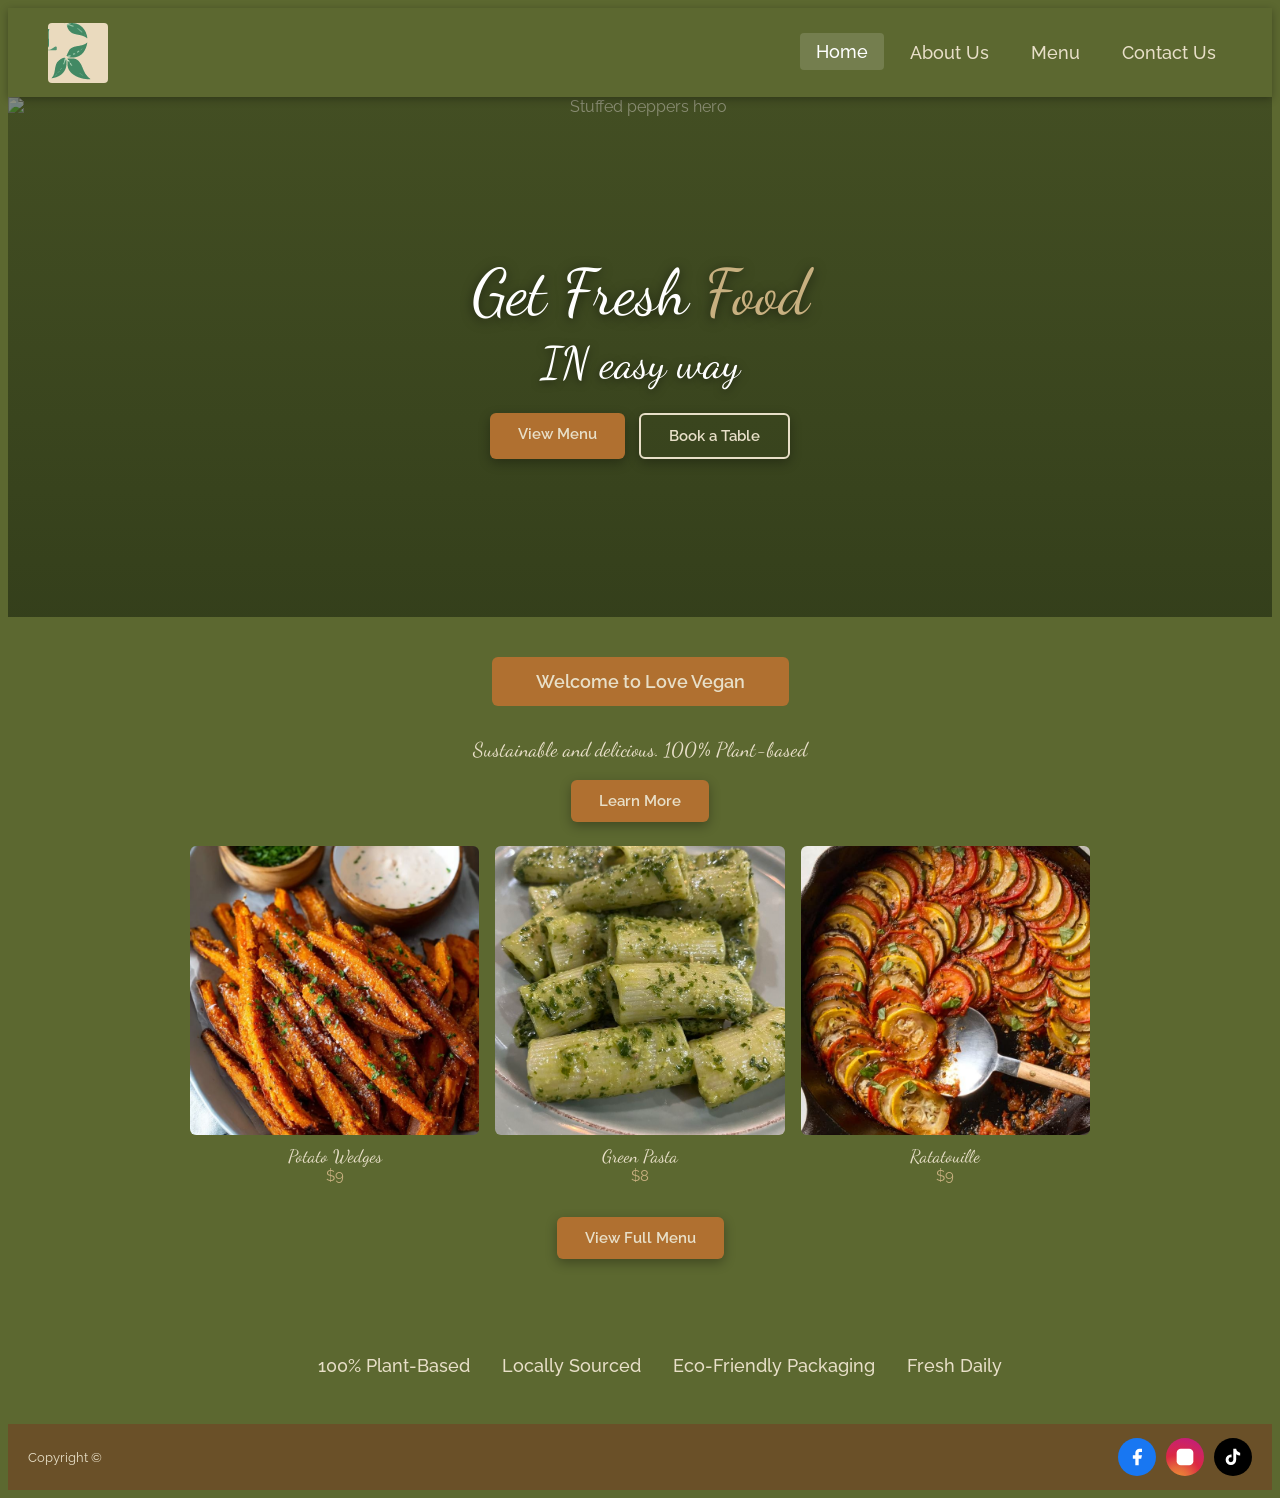
==== index.html @ f973b113 "add text" ====
<!DOCTYPE html>
<html lang="en">
<head>
<meta charset="UTF-8">
<meta name="viewport" content="width=device-width, initial-scale=1.0">
<title>Love Vegan</title>
<link rel="stylesheet" href="css/main.css">
<link href="https://fonts.googleapis.com/css2?family=Dancing+Script:wght@400;600;700&family=Lora:ital,wght@0,400;0,600;1,400&family=Raleway:wght@300;400;500;600&display=swap" rel="stylesheet">
<style>
    </style>
</head>
<body>
 
<!-- IMAGE ZOOM OVERLAY -->
<div class="img-zoom-overlay" id="zoomOverlay" onclick="closeZoom()">
  <img id="zoomedImg" src="" alt="Zoomed">
</div>
 
<!-- NAVBAR -->
<nav>
  <div class="nav-logo">
    <img src="css/images/loveVegan.png" alt="logo">
     <rect width="60" height="100"/>
      <g transform="translate(30,30)">
        <path d="M0,-18 L10,-5 L18,5 L5,5 L0,15 L-5,5 L-18,5 L-10,-5 Z" fill="none" stroke="#8a9050" stroke-width="2"/>
        <path d="M0,-12 L6,-2 L12,5 L2,5 L0,12 L-2,5 L-12,5 L-6,-2 Z" fill="none" stroke="#c8b080" stroke-width="1.5"/>
        <circle cx="0" cy="0" r="4" fill="#8a9050"/>
        <line x1="-8" y1="-8" x2="8" y2="8" stroke="#c8b080" stroke-width="1"/>
        <line x1="8" y1="-8" x2="-8" y2="8" stroke="#c8b080" stroke-width="1"/>
      </g>
      <text x="30" y="55" text-anchor="middle" font-family="Raleway,sans-serif" font-size="8" font-weight="600" fill="#c8b080" letter-spacing="1">LOVE VEGAN</text>
    </svg>
  </div>
  <ul class="nav-links">
  <li><a href="#" class="active">Home</a></li>
  <li><a href="#">About Us</a></li>
  <li><a href="#">Menu</a></li>
  <li><a href="#">Contact Us</a></li>
</ul>
</nav>
 
<!-- HOME PAGE -->
<div class="page active" id="page-home">
 
  <!-- Hero -->
  <section class="hero">
    <img class="hero-bg zoomable" src="https://images.unsplash.com/photo-1568901346375-23c9450c58cd?w=1200&q=80" alt="Stuffed peppers hero" onclick="openZoom(this)">
    <div class="hero-overlay"></div>
    <div class="hero-content">
      <div class="hero-title">Get Fresh <span>Food</span></div>
      <div class="hero-subtitle">IN easy way</div>
      <div class="hero-buttons">
        <a href="#" class="btn" onclick="showPage('menu')">View Menu</a>
        <a href="#" class="btn btn-outline" onclick="showPage('contact')">Book a Table</a>
      </div>
    </div>
  </section>
 
  <!-- Welcome -->
  <section class="welcome-section">
    <div class="welcome-badge">Welcome to Love Vegan</div>
    <p class="welcome-sub">Sustainable and delicious. 100% Plant-based</p>
    <a href="#" class="btn learn-more-btn" onclick="showPage('about')">Learn More</a>
 
    <!-- Featured Items -->
    <div class="featured-grid">
      <div class="featured-item">
        <img src="css/images/sweet potatoe fries.jpg" alt="crispy fries">
        <span class="item-name">Potato Wedges</span>
        <span class="item-price">$9</span>
      </div>
      <div class="featured-item">
        <img src="css/images/green pasta.jpg" alt="green pasta">
        <span class="item-name">Green Pasta</span>
        <span class="item-price">$8</span>
      </div>
      <div class="featured-item">
        <img src="css/images/ratatouille.jpg" alt="Ratatouille" onclick="openZoom(this)">
        <span class="item-name">Ratatouille</span>
        <span class="item-price">$9</span>
      </div>
    </div>
 
    <div class="view-full-menu">
      <a href="#" class="btn" onclick="showPage('menu')">View Full Menu</a>
    </div>
  </section>
 
  <!-- Pillars -->
  <section class="pillars-section">
    <ul class="pillars-list">
      <li>100% Plant-Based</li>
      <li>Locally Sourced</li>
      <li>Eco-Friendly Packaging</li>
      <li>Fresh Daily</li>
    </ul>
  </section>
 
 
  <footer>
    <span>Copyright ©</span>
    <div class="social-icons">
      <a href="#" class="fb">
        <svg viewBox="0 0 24 24"><path d="M18 2h-3a5 5 0 00-5 5v3H7v4h3v8h4v-8h3l1-4h-4V7a1 1 0 011-1h3z"/></svg>
      </a>
      <a href="#" class="ig">
        <svg viewBox="0 0 24 24"><rect x="2" y="2" width="20" height="20" rx="5" ry="5"/><path d="M16 11.37A4 4 0 1112.63 8 4 4 0 0116 11.37z" fill="#fff"/><line x1="17.5" y1="6.5" x2="17.51" y2="6.5" stroke="#fff" stroke-width="2" stroke-linecap="round"/></svg>
      </a>
      <a href="#" class="tk">
        <svg viewBox="0 0 24 24"><path d="M19.59 6.69a4.83 4.83 0 01-3.77-4.25V2h-3.45v13.67a2.89 2.89 0 01-2.88 2.5 2.89 2.89 0 01-2.89-2.89 2.89 2.89 0 012.89-2.89c.28 0 .54.04.79.1V9.01a6.33 6.33 0 00-.79-.05 6.34 6.34 0 00-6.34 6.34 6.34 6.34 0 006.34 6.34 6.34 6.34 0 006.33-6.34V8.69a8.19 8.19 0 004.78 1.52V6.76a4.85 4.85 0 01-1.01-.07z" fill="white"/></svg>
      </a>
    </div>
  </footer>
</div>
---- css/main.css ----
:root {
    --dark-green: #2d3a1e;
    --mid-green: #4a5c2a;
    --olive: #6b7c3a;
    --sage: #7a8c50;
    --tan: #b5a070;
    --light-tan: #c8b080;
    --dark-tan: #8a7040;
    --bg-main: #5c6830;
    --bg-card: #8a9050;
    --bg-lighter: #9aa060;
    --text-light: #f0ead8;
    --text-cream: #e8dfc8;
    --text-dark: #1a2010;
    --btn-orange: #b07030;
    --btn-orange-hover: #8a5820;
    --nav-bg: #7a6030;
    --footer-bg: #6a5028;
  }
 
  body {
    font-family: 'Raleway', sans-serif;
    background: var(--bg-main);
    color: var(--text-light);
    min-height: 100vh;
    overflow-x: hidden;
  }
 
  /* NAVBAR  */
  nav {
    background: (--nav-bg);
    display: flex;
    align-items: center;
    justify-content: space-between;
    padding: 8px 20px;
    position: sticky;
    top: 0;
    z-index: 1000;
    box-shadow: 0 2px 8px rgba(0,0,0,0.3);
  }
 
  .nav-logo {
    width: 44px;
    height: 44px;
    background: (dark-green);
    border: 2px solid (tan);
    border-radius: 4px;
    display: flex;
    align-items: center;
    justify-content: center;
    overflow: hidden;
    flex-shrink: 0;
  }
   .nav-links {
    display: flex;
    gap: 6px;
    list-style: none;
    flex-wrap: wrap;
    justify-content: flex-end;
  }
 
  .nav-links li a {
    text-decoration: none;
    color: var(--text-cream);
    font-family: 'Raleway', sans-serif;
    font-weight: 500;
    font-size: clamp(13px, 2vw, 17px);
    padding: 6px 10px;
    border-radius: 4px;
    transition: background 0.25s, color 0.25s, transform 0.2s;
    display: block;
  }
 
  .nav-links li a:hover,
  .nav-links li a.active {
    background: rgba(255,255,255,0.15);
    color: #fff;
    transform: translateY(-1px);
  }
 
  /* ===== PAGES ===== */
  .page { display: none; }
  .page.active { display: block; }
 
  /* ===== FOOTER ===== */
  footer {
    background: var(--footer-bg);
    padding: 14px 20px;
    display: flex;
    align-items: center;
    justify-content: space-between;
    margin-top: 0;
  }
 
  footer span {
    font-size: 13px;
    color: var(--text-cream);
  }
 
  .social-icons { display: flex; gap: 10px; }
 
  .social-icons a {
    width: 38px;
    height: 38px;
    border-radius: 50%;
    display: flex;
    align-items: center;
    justify-content: center;
    text-decoration: none;
    transition: transform 0.2s, opacity 0.2s;
  }
 
  .social-icons a:hover { transform: scale(1.15); opacity: 0.85; }
 
  .fb { background: #1877f2; }
  .ig { background: radial-gradient(circle at 30% 110%, #f09433 0%, #e6683c 25%, #dc2743 50%, #cc2366 75%, #bc1888 100%); }
  .tk { background: #000; }
 
  .social-icons svg { width: 20px; height: 20px; fill: white; }
 
  /* IMAGE ZOOM MODAL */
  .img-zoom-overlay {
    display: none;
    position: fixed;
    inset: 0;
    background: rgba(0,0,0,0.85);
    z-index: 9999;
    align-items: center;
    justify-content: center;
    cursor: zoom-out;
  }
 
  .img-zoom-overlay.open {
    display: flex;
    animation: fadeIn 0.2s ease;
  }
 
  .img-zoom-overlay img {
    max-width: 92vw;
    max-height: 88vh;
    border-radius: 10px;
    box-shadow: 0 20px 60px rgba(0,0,0,0.7);
    animation: zoomIn 0.25s ease;
    cursor: zoom-out;
  }
 
  @keyframes fadeIn { from { opacity: 0; } to { opacity: 1; } }
  @keyframes zoomIn { from { transform: scale(0.7); opacity: 0; } to { transform: scale(1); opacity: 1; } }
 
  /* CLICKABLE IMAGES  */
  .zoomable {
    cursor: zoom-in;
    transition: transform 0.25s, box-shadow 0.25s;
    display: block;
    width: 100%;
  }
 
  .zoomable:hover { transform: scale(1.025); box-shadow: 0 8px 24px rgba(0,0,0,0.4); }
 
  /*  BUTTONS  */
  .btn {
    display: inline-block;
    background: var(--btn-orange);
    color: var(--text-cream);
    font-family: 'Raleway', sans-serif;
    font-weight: 600;
    font-size: 15px;
    padding: 12px 28px;
    border-radius: 6px;
    border: none;
    cursor: pointer;
    text-decoration: none;
    transition: background 0.25s, transform 0.2s, box-shadow 0.25s;
    box-shadow: 0 4px 12px rgba(0,0,0,0.3);
  }
 
  .btn:hover {
    background: var(--btn-orange-hover);
    transform: translateY(-2px);
    box-shadow: 0 8px 20px rgba(0,0,0,0.4);
  }
 
  .btn-outline {
    background: transparent;
    border: 2px solid var(--text-cream);
    color: var(--text-cream);
  }
 
  .btn-outline:hover {
    background: rgba(255,255,255,0.15);
    border-color: #fff;
    color: #fff;
  }
 
  /*  SECTION DIVIDER */
  .divider {
    border: none;
    border-top: 1px solid rgba(255,255,255,0.2);
    margin: 0;
  }
 
  /* HOME PAGE */
  .hero {
    position: relative;
    min-height: 340px;
    display: flex;
    align-items: center;
    justify-content: center;
    overflow: hidden;
    text-align: center;
  }
 
  .hero-bg {
    position: absolute;
    inset: 0;
    object-fit: cover;
    width: 100%;
    height: 100%;
    opacity: 0.75;
  }
 
  .hero-overlay {
    position: absolute;
    inset: 0;
    background: linear-gradient(to bottom, rgba(20,30,10,0.35) 0%, rgba(20,30,10,0.55) 100%);
  }
 
  .hero-content {
    position: relative;
    z-index: 2;
    padding: 40px 24px;
  }
 
  .hero-title {
    font-family: 'Dancing Script', cursive;
    font-size: clamp(32px, 7vw, 56px);
    color: #fff;
    text-shadow: 0 2px 12px rgba(0,0,0,0.6);
    line-height: 1.2;
    margin-bottom: 6px;
  }
 
  .hero-title span { color: var(--light-tan); }
 
  .hero-subtitle {
    font-family: 'Dancing Script', cursive;
    font-size: clamp(22px, 5vw, 38px);
    color: #fff;
    text-shadow: 0 2px 8px rgba(0,0,0,0.5);
    margin-bottom: 24px;
  }
 
  .hero-buttons { display: flex; gap: 14px; justify-content: center; flex-wrap: wrap; }
 
  .welcome-section {
    background: var(--bg-main);
    text-align: center;
    padding: 32px 20px 16px;
  }
 
  .welcome-badge {
    background: var(--btn-orange);
    color: var(--text-cream);
    font-weight: 600;
    font-size: 16px;
    padding: 12px 32px;
    border-radius: 6px;
    display: inline-block;
    margin-bottom: 12px;
  }
 
  .welcome-sub {
    font-family: 'Dancing Script', cursive;
    font-size: 20px;
    color: var(--text-cream);
    margin-bottom: 18px;
  }
 
  .learn-more-btn {
    margin-bottom: 24px;
  }
 
  /* Featured menu items on home */
  .featured-grid {
    display: grid;
    grid-template-columns: repeat(3, 1fr);
    gap: 12px;
    padding: 0 16px;
    margin-bottom: 12px;
  }
 
  .featured-item { text-align: center; }
 
  .featured-item img {
    width: 100%;
    aspect-ratio: 1;
    object-fit: cover;
    border-radius: 6px;
    margin-bottom: 6px;
  }
 
  .featured-item .item-name {
    font-family: 'Dancing Script', cursive;
    font-size: clamp(12px, 2.5vw, 16px);
    color: var(--text-cream);
    display: block;
  }
 
  .featured-item .item-price {
    font-size: clamp(11px, 2vw, 14px);
    color: var(--light-tan);
    display: block;
  }
 
  .view-full-menu { text-align: center; padding: 16px 0 28px; }
 
  /* Pillars */
  .pillars-section {
    background: var(--bg-main);
    padding: 24px 20px;
    text-align: center;
  }
 
  .pillars-list {
    list-style: none;
    display: flex;
    flex-direction: column;
    gap: 10px;
  }
 
  .pillars-list li {
    font-family: 'Raleway', sans-serif;
    font-size: clamp(14px, 3vw, 18px);
    color: var(--text-cream);
    font-weight: 500;
  }
  
  /* RESPONSIVE BREAKPOINTS */
 
  /* TABLET (600px+) */
  @media (min-width: 600px) {
    .hero { min-height: 420px; }
 
    .featured-grid { gap: 16px; padding: 0 24px; }
 
    .pillars-list {
      flex-direction: row;
      flex-wrap: wrap;
      justify-content: center;
      gap: 14px 32px;
    }
 
    .about-image-section { padding: 0 24px 30px; }
    .about-image-section img { border-radius: 8px; max-width: 560px; margin: 0 auto; display: block; }
 
    /* Tablet about: image left, text right */
    .about-content-row {
      display: flex;
      align-items: flex-start;
      gap: 24px;
      padding: 24px;
    }
 
    .about-content-row .about-img-col { flex: 1; }
    .about-content-row .about-img-col img { border-radius: 8px; }
    .about-content-row .story-card { flex: 1; }
 
    .menu-grid { gap: 18px; padding: 0 8px; }
 
    .contact-body { padding: 32px 40px; }
    .map-container { height: 280px; }
  }
 
  /* DESKTOP (900px+) */
  @media (min-width: 900px) {
    nav { padding: 10px 40px; }
    .nav-logo { width: 60px; height: 60px; }
    .nav-links { gap: 10px; }
    .nav-links li a { font-size: 18px; padding: 8px 16px; }
 
    .hero { min-height: 520px; }
    .hero-title { font-size: 64px; }
    .hero-subtitle { font-size: 44px; }
 
    .welcome-section { padding: 40px 60px 20px; }
    .welcome-badge { font-size: 18px; padding: 14px 44px; }
 
    .featured-grid {
      grid-template-columns: repeat(3, 1fr);
      max-width: 800px;
      margin: 0 auto 16px;
      padding: 0;
    }
 
    .featured-item .item-name { font-size: 18px; }
    .featured-item .item-price { font-size: 15px; }
 
    .pillars-section { padding: 32px 60px; }
 
    .reviews-section { min-height: 380px; padding: 48px 60px; }
    .review-quote { font-size: 44px; }
 
    /* About desktop: full row layout */
    .about-header { padding: 36px 60px 28px; }
 
    .about-image-section { padding: 0; }
    .about-image-section img { max-width: 100%; border-radius: 0; }
 
    .about-content-row {
      padding: 32px 60px;
      gap: 32px;
    }
 
    .story-card { padding: 32px; }
    .story-quote { font-size: 30px; }
    .story-body { font-size: 19px; }
 
    /* Menu desktop */
    .menu-header { padding: 28px 60px; }
    .menu-category { padding: 32px 60px 8px; }
 
    .menu-grid {
      grid-template-columns: repeat(3, 1fr);
      gap: 22px;
    }
 
    .menu-item-name { font-size: 17px; }
    .menu-item-desc { font-size: 14px; }
 
    /* Contact desktop */
    .contact-header { padding: 36px 60px; }
    .contact-body { padding: 40px 60px; max-width: 900px; margin: 0 auto; }
    .map-container { height: 340px; }
  }
 
  /* Extra large screens */
  @media (min-width: 1200px) {
    .featured-grid { max-width: 900px; }
    .menu-category { padding: 32px 100px 8px; }
    .contact-body { max-width: 960px; }
  }

  /* ABOUT PAGE */
  .about-header {
    background: var(--dark-green);
    text-align: center;
    padding: 28px 20px 20px;
  }
 
  .page-label {
    font-family: 'Raleway', sans-serif;
    font-size: clamp(20px, 4vw, 28px);
    font-weight: 400;
    color: var(--light-tan);
    margin-bottom: 6px;
  }
 
  .page-heading {
    font-family: 'Raleway', sans-serif;
    font-size: clamp(18px, 4vw, 26px);
    font-weight: 600;
    color: var(--light-tan);
  }
 
  .about-image-section { background: var(--dark-green); padding: 0 0 24px; }
  .about-image-section img { width: 100%; display: block; }
 
  .about-story-section {
    background: var(--bg-main);
    padding: 28px 20px;
    text-align: center;
  }
 
  .about-story-section .section-title {
    font-family: 'Raleway', sans-serif;
    font-size: clamp(18px, 4vw, 24px);
    font-weight: 400;
    color: var(--text-cream);
    margin-bottom: 20px;
  }
 
  .story-card {
    background: var(--bg-card);
    border-radius: 12px;
    padding: 24px 20px;
    text-align: left;
  }
 
  .story-quote {
    font-family: 'Dancing Script', cursive;
    font-size: clamp(20px, 4vw, 28px);
    color: var(--text-dark);
    line-height: 1.4;
    margin-bottom: 18px;
  }
 
  .story-body {
    font-family: 'Dancing Script', cursive;
    font-size: clamp(14px, 3vw, 18px);
    color: var(--text-dark);
    line-height: 1.7;
    margin-bottom: 14px;
  }
 
  /* Tablet about layout */
  .about-content-row {
    display: flex;
    gap: 0;
  }

/*  MENU PAGE */
  .menu-header {
    background: var(--dark-green);
    text-align: center;
    padding: 20px;
    border-bottom: 2px solid var(--tan);
  }
 
  .menu-header .page-label { color: var(--text-cream); font-size: clamp(20px, 4vw, 28px); }
  .menu-tagline { font-size: clamp(13px, 2.5vw, 17px); color: var(--light-tan); margin-top: 4px; }
 
  .menu-category { padding: 24px 16px 8px; }
 
  .category-title {
    font-family: 'Lora', serif;
    font-size: clamp(22px, 5vw, 32px);
    font-weight: 400;
    color: var(--text-cream);
    text-align: center;
    margin-bottom: 20px;
    position: relative;
  }
 
  .category-title::before,
  .category-title::after {
    content: '';
    position: absolute;
    top: 50%;
    width: 30%;
    height: 1px;
    background: var(--tan);
  }
 
  .category-title::before { left: 0; }
  .category-title::after { right: 0; }
 
  .menu-grid {
    display: grid;
    grid-template-columns: repeat(3, 1fr);
    gap: 14px;
    margin-bottom: 20px;
  }
 
  .menu-item {
    background: var(--text-cream);
    border-radius: 8px;
    overflow: hidden;
    color: var(--text-dark);
  }
 
  .menu-item img {
    width: 100%;
    aspect-ratio: 1;
    object-fit: cover;
    display: block;
  }
 
  .menu-item-info {
    padding: 10px;
  }
 
  .menu-item-name {
    font-family: 'Lora', serif;
    font-size: clamp(12px, 2vw, 16px);
    font-weight: 600;
    margin-bottom: 4px;
    color: #2a2a1a;
  }
 
  .menu-item-desc {
    font-size: clamp(10px, 1.5vw, 13px);
    color: #444;
    line-height: 1.4;
  }
 
  .load-more { text-align: center; margin: 12px 0 28px; }

/* CONTACT PAGE */
  .contact-header {
    background: var(--dark-green);
    text-align: center;
    padding: 28px 20px;
  }
 
  .contact-header h1 {
    font-family: 'Raleway', sans-serif;
    font-size: clamp(24px, 5vw, 36px);
    font-weight: 600;
    color: var(--text-cream);
  }
 
  .contact-body { background: var(--bg-main); padding: 24px 20px; }
 
  .contact-form-card {
    background: var(--bg-card);
    border-radius: 10px;
    padding: 24px 20px;
    margin-bottom: 24px;
  }
 
  .form-group { margin-bottom: 16px; }
 
  .form-group label {
    display: block;
    font-family: 'Raleway', sans-serif;
    font-size: 15px;
    font-weight: 500;
    color: var(--text-cream);
    margin-bottom: 6px;
  }
 
  .form-group input,
  .form-group textarea {
    width: 100%;
    background: #d8d0c0;
    border: none;
    border-radius: 4px;
    padding: 10px 12px;
    font-family: 'Raleway', sans-serif;
    font-size: 14px;
    color: #2a2a1a;
    outline: none;
    transition: box-shadow 0.2s;
  }
 
  .form-group input:focus,
  .form-group textarea:focus {
    box-shadow: 0 0 0 2px var(--light-tan);
  }
 
  .form-group textarea { min-height: 120px; resize: vertical; }
 
  .send-btn { margin-top: 8px; }
 
  .contact-info { margin-bottom: 24px; }
 
  .contact-info-item { margin-bottom: 16px; }
 
  .contact-info-item h3 {
    font-family: 'Raleway', sans-serif;
    font-size: clamp(16px, 3vw, 20px);
    font-weight: 600;
    color: var(--text-cream);
    margin-bottom: 4px;
  }
 
  .contact-info-item p {
    font-family: 'Raleway', sans-serif;
    font-size: clamp(14px, 2.5vw, 17px);
    color: var(--text-cream);
  }
 
  .map-container {
    border-radius: 8px;
    overflow: hidden;
    width: 100%;
    height: 220px;
    margin-top: 16px;
  }
 
  .map-container iframe { width: 100%; height: 100%; border: none; }
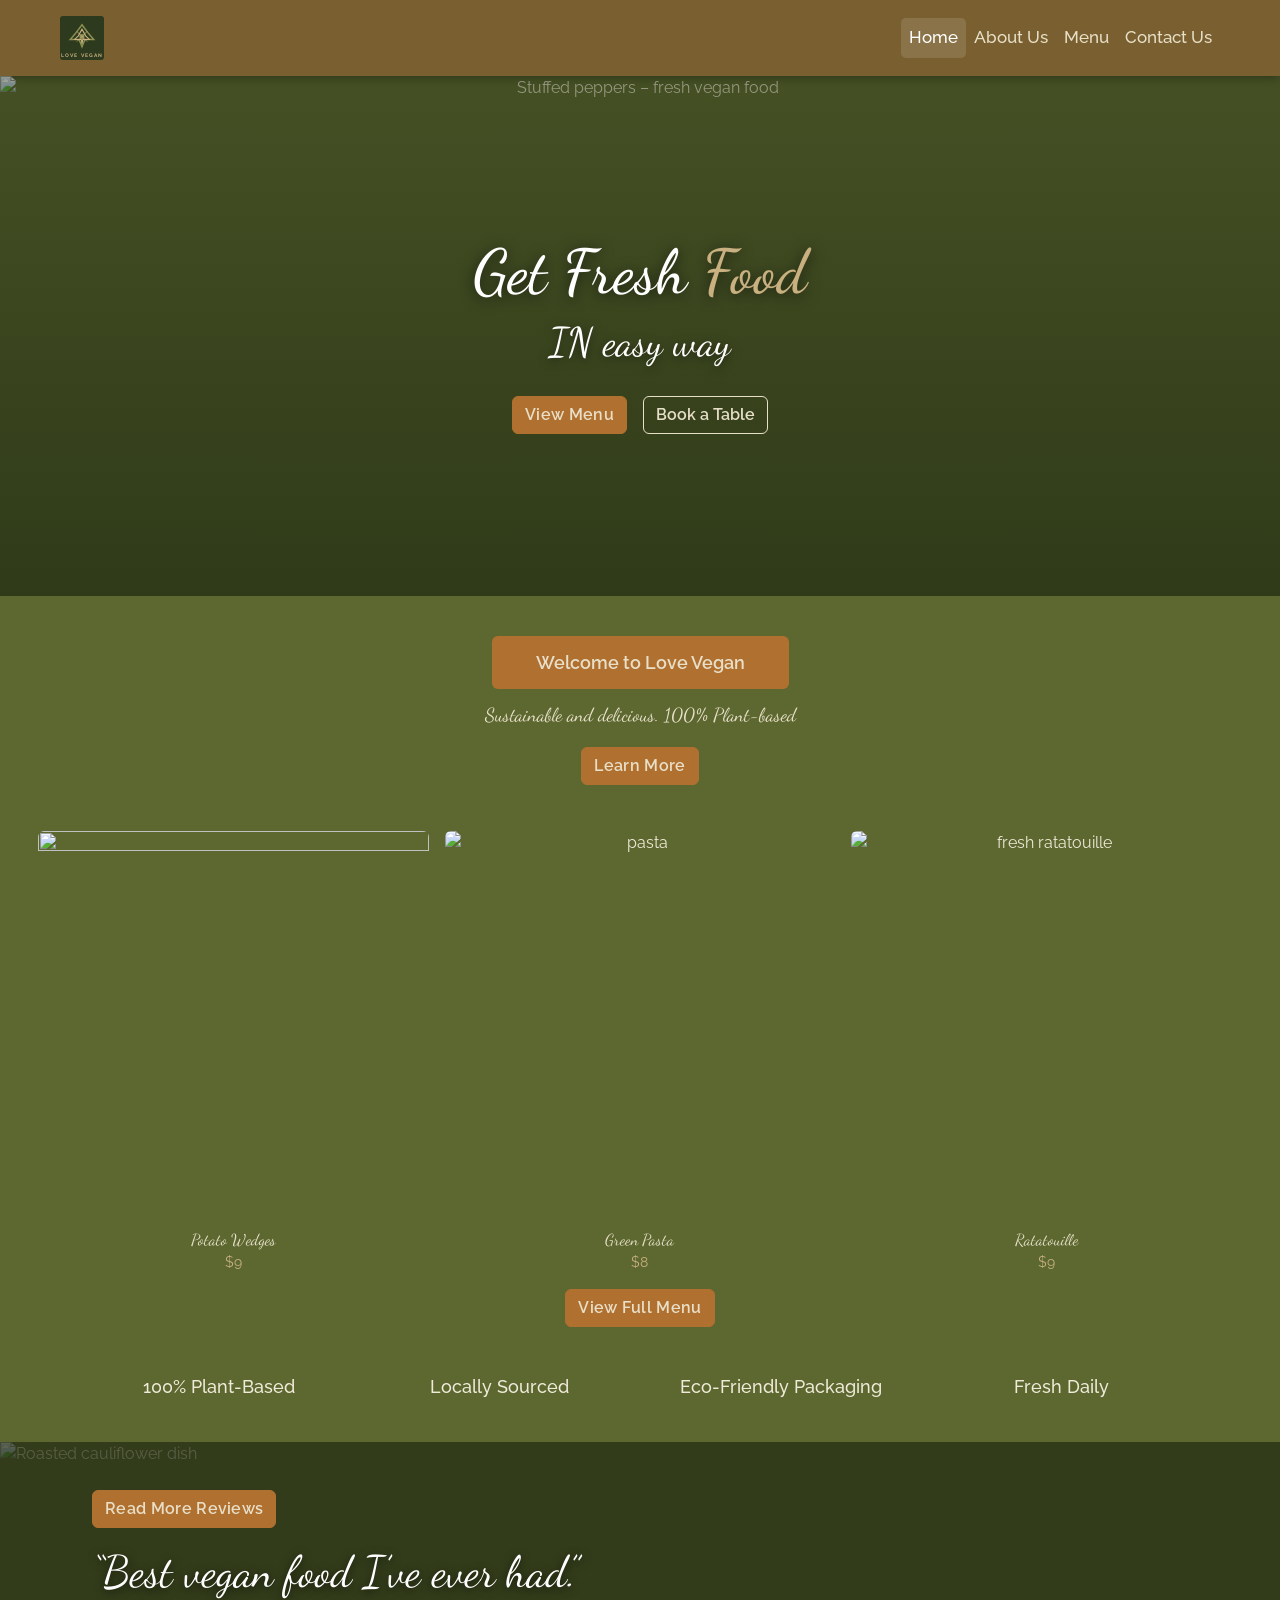
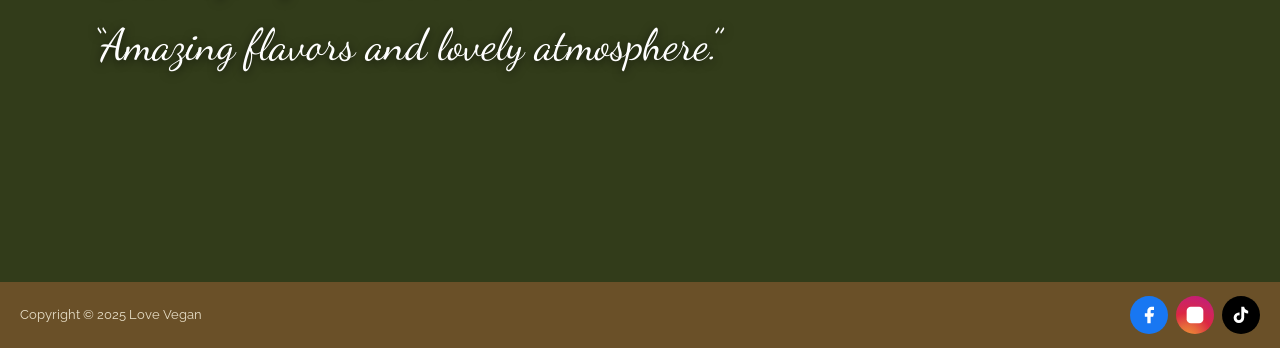
==== commit f68156a3: "add files" ====
--- a/index.html
+++ b/index.html
@@ -1,115 +1,195 @@
 <!DOCTYPE html>
 <html lang="en">
 <head>
-<meta charset="UTF-8">
-<meta name="viewport" content="width=device-width, initial-scale=1.0">
-<title>Love Vegan</title>
-<link rel="stylesheet" href="css/main.css">
-<link href="https://fonts.googleapis.com/css2?family=Dancing+Script:wght@400;600;700&family=Lora:ital,wght@0,400;0,600;1,400&family=Raleway:wght@300;400;500;600&display=swap" rel="stylesheet">
-<style>
-    </style>
+  <meta charset="UTF-8" />
+  <meta name="viewport" content="width=device-width, initial-scale=1.0" />
+  <title>Love Vegan – Home</title>
+  <meta name="description" content="Love Vegan – 100% plant-based, locally sourced, fresh daily restaurant." />
+
+  <!-- Bootstrap 5 CSS -->
+  <link href="https://cdn.jsdelivr.net/npm/bootstrap@5.3.3/dist/css/bootstrap.min.css" rel="stylesheet" integrity="sha384-QWTKZyjpPEjISv5WaRU9OFeRpok6YctnYmDr5pNlyT2bRjXh0JMhjY6hW+ALEwIH" crossorigin="anonymous" />
+
+  <!-- Animate.css (extra CSS library as required) -->
+  <link rel="stylesheet" href="https://cdnjs.cloudflare.com/ajax/libs/animate.css/4.1.1/animate.min.css" />
+
+  <!-- Custom styles -->
+  <link rel="stylesheet" href="css/main.css" />
 </head>
 <body>
- 
-<!-- IMAGE ZOOM OVERLAY -->
-<div class="img-zoom-overlay" id="zoomOverlay" onclick="closeZoom()">
-  <img id="zoomedImg" src="" alt="Zoomed">
-</div>
- 
-<!-- NAVBAR -->
-<nav>
-  <div class="nav-logo">
-    <img src="css/images/loveVegan.png" alt="logo">
-     <rect width="60" height="100"/>
-      <g transform="translate(30,30)">
-        <path d="M0,-18 L10,-5 L18,5 L5,5 L0,15 L-5,5 L-18,5 L-10,-5 Z" fill="none" stroke="#8a9050" stroke-width="2"/>
-        <path d="M0,-12 L6,-2 L12,5 L2,5 L0,12 L-2,5 L-12,5 L-6,-2 Z" fill="none" stroke="#c8b080" stroke-width="1.5"/>
-        <circle cx="0" cy="0" r="4" fill="#8a9050"/>
-        <line x1="-8" y1="-8" x2="8" y2="8" stroke="#c8b080" stroke-width="1"/>
-        <line x1="8" y1="-8" x2="-8" y2="8" stroke="#c8b080" stroke-width="1"/>
-      </g>
-      <text x="30" y="55" text-anchor="middle" font-family="Raleway,sans-serif" font-size="8" font-weight="600" fill="#c8b080" letter-spacing="1">LOVE VEGAN</text>
-    </svg>
-  </div>
-  <ul class="nav-links">
-  <li><a href="#" class="active">Home</a></li>
-  <li><a href="#">About Us</a></li>
-  <li><a href="#">Menu</a></li>
-  <li><a href="#">Contact Us</a></li>
-</ul>
-</nav>
- 
-<!-- HOME PAGE -->
-<div class="page active" id="page-home">
- 
-  <!-- Hero -->
-  <section class="hero">
-    <img class="hero-bg zoomable" src="https://images.unsplash.com/photo-1568901346375-23c9450c58cd?w=1200&q=80" alt="Stuffed peppers hero" onclick="openZoom(this)">
-    <div class="hero-overlay"></div>
-    <div class="hero-content">
-      <div class="hero-title">Get Fresh <span>Food</span></div>
-      <div class="hero-subtitle">IN easy way</div>
-      <div class="hero-buttons">
-        <a href="#" class="btn" onclick="showPage('menu')">View Menu</a>
-        <a href="#" class="btn btn-outline" onclick="showPage('contact')">Book a Table</a>
+
+  <!-- Skip link (accessibility) -->
+  <a class="skip-link" href="#main-content">Skip to main content</a>
+
+  <!--  NAVBAR -->
+  <header>
+    <nav class="navbar navbar-expand-lg" aria-label="Main navigation">
+      <div class="container-fluid">
+
+        <!-- Logo -->
+        <a class="navbar-brand" href="index.html" aria-label="Love Vegan – go to home page">
+          <svg width="44" height="44" viewBox="0 0 60 60" xmlns="http://www.w3.org/2000/svg" role="img" aria-label="Love Vegan logo">
+            <rect width="60" height="60" fill="#2d3a1e" rx="4"/>
+            <g transform="translate(30,28)">
+              <path d="M0,-16 L9,-4 L16,4 L4,4 L0,14 L-4,4 L-16,4 L-9,-4 Z" fill="none" stroke="#8a9050" stroke-width="2"/>
+              <path d="M0,-10 L5,-1 L10,4 L1,4 L0,10 L-1,4 L-10,4 L-5,-1 Z" fill="none" stroke="#c8b080" stroke-width="1.5"/>
+              <circle cx="0" cy="0" r="3.5" fill="#8a9050"/>
+              <line x1="-7" y1="-7" x2="7" y2="7" stroke="#c8b080" stroke-width="1"/>
+              <line x1="7" y1="-7" x2="-7" y2="7" stroke="#c8b080" stroke-width="1"/>
+            </g>
+            <text x="30" y="56" text-anchor="middle" font-family="Raleway,sans-serif" font-size="7" font-weight="700" fill="#c8b080" letter-spacing="1.5">LOVE VEGAN</text>
+          </svg>
+        </a>
+
+        <!-- Hamburger (mobile) -->
+        <button class="navbar-toggler" type="button"
+                data-bs-toggle="collapse" data-bs-target="#mainNav"
+                aria-controls="mainNav" aria-expanded="false"
+                aria-label="Toggle navigation menu">
+          <span class="navbar-toggler-icon"></span>
+        </button>
+
+        <!-- Links -->
+        <div class="collapse navbar-collapse" id="mainNav">
+          <ul class="navbar-nav ms-auto mb-2 mb-lg-0">
+            <li class="nav-item"><a class="nav-link active" aria-current="page" href="index.html">Home</a></li>
+            <li class="nav-item"><a class="nav-link" href="about.html">About Us</a></li>
+            <li class="nav-item"><a class="nav-link" href="menu.html">Menu</a></li>
+            <li class="nav-item"><a class="nav-link" href="contact.html">Contact Us</a></li>
+          </ul>
+        </div>
+
       </div>
-    </div>
-  </section>
- 
-  <!-- Welcome -->
-  <section class="welcome-section">
-    <div class="welcome-badge">Welcome to Love Vegan</div>
-    <p class="welcome-sub">Sustainable and delicious. 100% Plant-based</p>
-    <a href="#" class="btn learn-more-btn" onclick="showPage('about')">Learn More</a>
- 
-    <!-- Featured Items -->
-    <div class="featured-grid">
-      <div class="featured-item">
-        <img src="css/images/sweet potatoe fries.jpg" alt="crispy fries">
-        <span class="item-name">Potato Wedges</span>
-        <span class="item-price">$9</span>
+    </nav>
+  </header>
+
+  <!-- MAIN CONTENT -->
+  <main id="main-content">
+
+    <!-- ── HERO ── -->
+    <section class="hero-section" aria-label="Hero banner">
+      <picture>
+        <source media="(min-width: 992px)"
+                srcset="https://images.unsplash.com/photo-1546069901-ba9599a7e63c?w=1400&q=85" />
+        <source media="(min-width: 576px)"
+                srcset="https://images.unsplash.com/photo-1546069901-ba9599a7e63c?w=900&q=80" />
+        <img class="hero-bg zoomable"
+             src="https://images.unsplash.com/photo-1546069901-ba9599a7e63c?w=600&q=75"
+             alt="Stuffed peppers – fresh vegan food"
+             onclick="openZoom(this)" />
+      </picture>
+      <div class="hero-overlay" aria-hidden="true"></div>
+      <div class="hero-content animate__animated animate__fadeIn">
+        <h1 class="hero-title">Get Fresh <span class="hero-accent">Food</span></h1>
+        <p class="hero-subtitle">IN easy way</p>
+        <div class="d-flex gap-3 justify-content-center flex-wrap">
+          <a href="menu.html"    class="btn btn-primary">View Menu</a>
+          <a href="contact.html" class="btn btn-outline-light">Book a Table</a>
+        </div>
       </div>
-      <div class="featured-item">
-        <img src="css/images/green pasta.jpg" alt="green pasta">
-        <span class="item-name">Green Pasta</span>
-        <span class="item-price">$8</span>
+    </section>
+
+    <!-- ── WELCOME ── -->
+    <section class="welcome-section" aria-labelledby="welcome-heading">
+      <div class="welcome-badge" id="welcome-heading">Welcome to Love Vegan</div>
+      <p class="welcome-sub">Sustainable and delicious. 100% Plant-based</p>
+      <a href="about.html" class="btn btn-primary">Learn More</a>
+    </section>
+
+    <!-- ── FEATURED ITEMS ── -->
+    <section class="featured-section" aria-label="Featured menu items">
+      <div class="container-fluid px-2 px-md-4">
+        <div class="row g-2 g-md-3 mb-3">
+
+          <div class="col-4">
+            <div class="featured-item">
+              <picture>
+                <source media="(min-width: 768px)" srcset="https://images.unsplash.com/photo-1568901346375-23c9450c58cd?w=400&q=80" />
+                <img src="css/images/sweet potatoe fries.jpg" alt=""> 
+              </picture>
+              <span class="featured-name">Potato Wedges</span>
+              <span class="featured-price">$9</span>
+            </div>
+          </div>
+
+          <div class="col-4">
+            <div class="featured-item">
+              <picture>
+                <source media="(min-width: 768px)" srcset="https://images.unsplash.com/photo-1512621776951-a57141f2eefd?w=400&q=80" />
+                <img src="css/images/green pasta.jpg" alt="pasta">
+              </picture>
+              <span class="featured-name">Green Pasta</span>
+              <span class="featured-price">$8</span>
+            </div>
+          </div>
+
+          <div class="col-4">
+            <div class="featured-item">
+              <picture>
+                <source media="(min-width: 768px)" srcset="https://images.unsplash.com/photo-1572453800999-e8d2d1589b7c?w=400&q=80" />
+                <img src="css/images/ratatouille.jpg" alt="fresh ratatouille">
+              </picture>
+              <span class="featured-name">Ratatouille</span>
+              <span class="featured-price">$9</span>
+            </div>
+          </div>
+
+        </div>
+        <div class="text-center">
+          <a href="menu.html" class="btn btn-primary">View Full Menu</a>
+        </div>
       </div>
-      <div class="featured-item">
-        <img src="css/images/ratatouille.jpg" alt="Ratatouille" onclick="openZoom(this)">
-        <span class="item-name">Ratatouille</span>
-        <span class="item-price">$9</span>
+    </section>
+
+    <!-- ── PILLARS ── -->
+    <section class="pillars-section" aria-label="Our values">
+      <div class="container">
+        <div class="row justify-content-center g-2">
+          <div class="col-12 col-sm-6 col-lg-3"><p class="pillar-item">100% Plant-Based</p></div>
+          <div class="col-12 col-sm-6 col-lg-3"><p class="pillar-item">Locally Sourced</p></div>
+          <div class="col-12 col-sm-6 col-lg-3"><p class="pillar-item">Eco-Friendly Packaging</p></div>
+          <div class="col-12 col-sm-6 col-lg-3"><p class="pillar-item">Fresh Daily</p></div>
+        </div>
       </div>
-    </div>
- 
-    <div class="view-full-menu">
-      <a href="#" class="btn" onclick="showPage('menu')">View Full Menu</a>
-    </div>
-  </section>
- 
-  <!-- Pillars -->
-  <section class="pillars-section">
-    <ul class="pillars-list">
-      <li>100% Plant-Based</li>
-      <li>Locally Sourced</li>
-      <li>Eco-Friendly Packaging</li>
-      <li>Fresh Daily</li>
-    </ul>
-  </section>
- 
- 
-  <footer>
-    <span>Copyright ©</span>
-    <div class="social-icons">
-      <a href="#" class="fb">
-        <svg viewBox="0 0 24 24"><path d="M18 2h-3a5 5 0 00-5 5v3H7v4h3v8h4v-8h3l1-4h-4V7a1 1 0 011-1h3z"/></svg>
-      </a>
-      <a href="#" class="ig">
-        <svg viewBox="0 0 24 24"><rect x="2" y="2" width="20" height="20" rx="5" ry="5"/><path d="M16 11.37A4 4 0 1112.63 8 4 4 0 0116 11.37z" fill="#fff"/><line x1="17.5" y1="6.5" x2="17.51" y2="6.5" stroke="#fff" stroke-width="2" stroke-linecap="round"/></svg>
-      </a>
-      <a href="#" class="tk">
-        <svg viewBox="0 0 24 24"><path d="M19.59 6.69a4.83 4.83 0 01-3.77-4.25V2h-3.45v13.67a2.89 2.89 0 01-2.88 2.5 2.89 2.89 0 01-2.89-2.89 2.89 2.89 0 012.89-2.89c.28 0 .54.04.79.1V9.01a6.33 6.33 0 00-.79-.05 6.34 6.34 0 00-6.34 6.34 6.34 6.34 0 006.34 6.34 6.34 6.34 0 006.33-6.34V8.69a8.19 8.19 0 004.78 1.52V6.76a4.85 4.85 0 01-1.01-.07z" fill="white"/></svg>
-      </a>
+    </section>
+
+    <!-- ── REVIEWS ── -->
+    <section class="reviews-section" aria-label="Customer reviews">
+      <picture>
+        <source media="(min-width: 992px)" srcset="https://images.unsplash.com/photo-1604909052743-94e838986d24?w=1400&q=85" />
+        <img class="reviews-bg zoomable"
+             src="https://images.unsplash.com/photo-1604909052743-94e838986d24?w=700&q=80"
+             alt="Roasted cauliflower dish"
+             onclick="openZoom(this)" />
+      </picture>
+      <div class="reviews-overlay" aria-hidden="true"></div>
+      <div class="reviews-content container">
+        <a href="#" class="btn btn-primary mb-3">Read More Reviews</a>
+        <blockquote class="review-quote">&ldquo;Best vegan food I&rsquo;ve ever had.&rdquo;</blockquote>
+        <blockquote class="review-quote">&ldquo;Amazing flavors and lovely atmosphere.&rdquo;</blockquote>
+      </div>
+    </section>
+
+  </main>
+
+  <!-- FOOTER-->
+  <footer class="site-footer d-flex align-items-center justify-content-between" role="contentinfo">
+    <small class="footer-copy">Copyright &copy; 2025 Love Vegan</small>
+    <div class="d-flex gap-2" aria-label="Social media links">
+      <a href="#" class="social-link social-fb" aria-label="Facebook"><svg viewBox="0 0 24 24"><path d="M18 2h-3a5 5 0 00-5 5v3H7v4h3v8h4v-8h3l1-4h-4V7a1 1 0 011-1h3z"/></svg></a>
+      <a href="#" class="social-link social-ig" aria-label="Instagram"><svg viewBox="0 0 24 24"><rect x="2" y="2" width="20" height="20" rx="5" ry="5"/><path d="M16 11.37A4 4 0 1112.63 8 4 4 0 0116 11.37z" fill="#fff"/><line x1="17.5" y1="6.5" x2="17.51" y2="6.5" stroke="#fff" stroke-width="2" stroke-linecap="round"/></svg></a>
+      <a href="#" class="social-link social-tk" aria-label="TikTok"><svg viewBox="0 0 24 24"><path d="M19.59 6.69a4.83 4.83 0 01-3.77-4.25V2h-3.45v13.67a2.89 2.89 0 01-2.88 2.5 2.89 2.89 0 01-2.89-2.89 2.89 2.89 0 012.89-2.89c.28 0 .54.04.79.1V9.01a6.33 6.33 0 00-.79-.05 6.34 6.34 0 00-6.34 6.34 6.34 6.34 0 006.34 6.34 6.34 6.34 0 006.33-6.34V8.69a8.19 8.19 0 004.78 1.52V6.76a4.85 4.85 0 01-1.01-.07z" fill="white"/></svg></a>
     </div>
   </footer>
-</div>
- +
+  <!-- Zoom Overlay -->
+  <div id="zoom-overlay" role="dialog" aria-modal="true" aria-label="Image zoom" onclick="closeZoom()">
+    <button class="zoom-close" onclick="closeZoom()" aria-label="Close zoom">&#10005;</button>
+    <img id="zoom-img" src="" alt="" />
+  </div>
+
+  <!-- Bootstrap JS -->
+  <script src="https://cdn.jsdelivr.net/npm/bootstrap@5.3.3/dist/js/bootstrap.bundle.min.js" integrity="sha384-YvpcrYf0tY3lHB60NNkmXc4s9bIOgUxi8T/jzmcjQJe4wuBnUKXxaOhZTYeZb3k" crossorigin="anonymous"></script>
+  <!-- Custom JS -->
+  <script src="js/main.js"></script>
+</body>
+</html>
